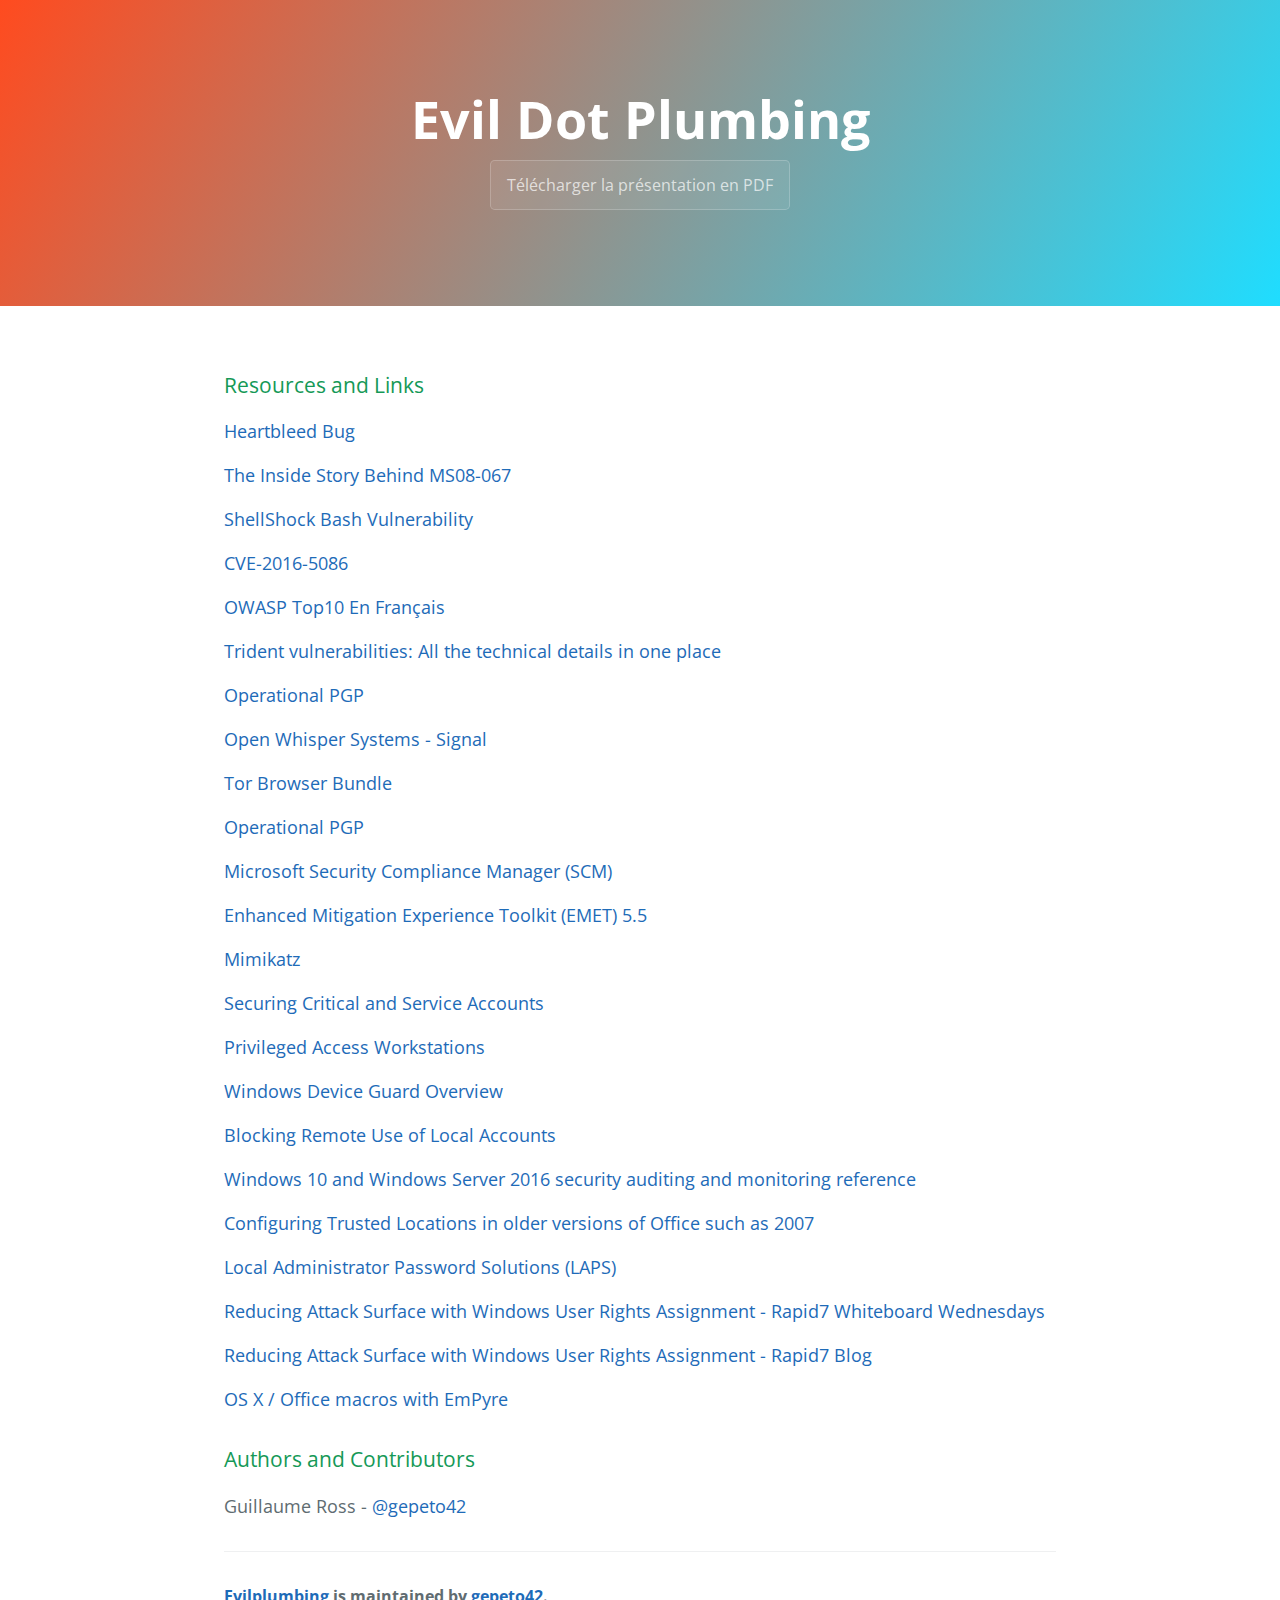
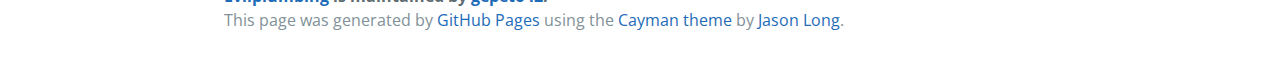
==== hf2016/index.html @ 1e851dd5 "Removed useless links and text" ====
<!DOCTYPE html>
<html lang="en-us">
  <head>
    <meta charset="UTF-8">
    <title>Evil.Plumbing</title>
    <meta name="viewport" content="width=device-width, initial-scale=1">
    <link rel="stylesheet" type="text/css" href="stylesheets/normalize.css" media="screen">
    <link href='https://fonts.googleapis.com/css?family=Open+Sans:400,700' rel='stylesheet' type='text/css'>
    <link rel="stylesheet" type="text/css" href="../stylesheets/stylesheet.css" media="screen">
    <link rel="stylesheet" type="text/css" href="../stylesheets/github-light.css" media="screen">
  </head>
  <body>
    <section class="page-header">
      <h1 class="project-name">Evil Dot Plumbing</h1>
   
      <a href="https://evil.plumbing/hf2016/gr_hackfest2016.pdf" class="btn">Télécharger la présentation en PDF</a>
    </section>

    <section class="main-content">
      <h1>


<h3>
<a id="resources-and-links" class="anchor" href="#resources-and-links" aria-hidden="true"><span aria-hidden="true" class="octicon octicon-link"></span></a>Resources and Links</h3>

<p><a href="http://heartbleed.com">Heartbleed Bug</a></p>

<p><a href="https://blogs.technet.microsoft.com/johnla/2015/09/26/the-inside-story-behind-ms08-067/">The Inside Story Behind MS08-067</a></p>

<p><a href="https://en.wikipedia.org/wiki/Shellshock_(software_bug)">ShellShock Bash Vulnerability</a></p>

<p><a href="https://ics-cert.us-cert.gov/advisories/ICSMA-16-279-01">CVE-2016-5086</a></p>

<p><a href="https://storage.googleapis.com/google-code-archive-downloads/v2/code.google.com/owasptop10/OWASP%20Top%2010%20-%202013%20-%20French.pdf">OWASP Top10 En Français</a></p>



<p><a href="https://blog.lookout.com/blog/2016/11/02/trident-pegasus-technical-details">Trident vulnerabilities: All the technical details in one place</a></p>



<p><a href="https://gist.github.com/grugq/03167bed45e774551155">Operational PGP</a></p>

<p><a href="https://whispersystems.org">Open Whisper Systems - Signal</a></p>

<p><a href="https://www.torproject.org/projects/torbrowser.html.en">Tor Browser Bundle</a></p>


<p><a href="https://gist.github.com/grugq/03167bed45e774551155">Operational PGP</a></p>

<p><a href="https://technet.microsoft.com/en-ca/solutionaccelerators/cc835245.aspx">Microsoft Security Compliance Manager (SCM)</a></p>

<p><a href="https://www.microsoft.com/en-us/download/details.aspx?id=50766">Enhanced Mitigation Experience Toolkit (EMET) 5.5</a></p>

<p><a href="https://github.com/gentilkiwi/mimikatz">Mimikatz</a></p>

<p><a href="https://msdn.microsoft.com/en-us/library/cc875826.aspx">Securing Critical and Service Accounts</a></p>

<p><a href="https://technet.microsoft.com/en-us/library/mt634654.aspx">Privileged Access Workstations</a></p>

<p><a href="https://technet.microsoft.com/en-us/library/dn986865(v=vs.85).aspx">Windows Device Guard Overview</a></p>

<p><a href="http://blogs.technet.com/b/secguide/archive/2014/09/02/blocking-remote-use-of-local-accounts.aspx">Blocking Remote Use of Local Accounts</a></p>

<p><a href="https://www.microsoft.com/en-us/download/details.aspx?id=52630">Windows 10 and Windows Server 2016 security auditing and monitoring reference
</a></p>

<p><a href="https://technet.microsoft.com/en-us/library/cc178948(v=office.12).aspx">Configuring Trusted Locations in older versions of Office such as 2007</a></p>


<p><a href="https://www.microsoft.com/en-us/download/details.aspx?id=46899">Local Administrator Password Solutions (LAPS)</a></p>

<p><a href="https://www.rapid7.com/resources/videos/user-rights-assignment.jsp">Reducing Attack Surface with Windows User Rights Assignment - Rapid7 Whiteboard Wednesdays</a></p>

<p><a href="https://community.rapid7.com/community/services/blog/2015/06/05/reducing-windows-attack-surface-with-user-rights-assignment">Reducing Attack Surface with Windows User Rights Assignment - Rapid7 Blog</a></p>

<p><a href="http://www.harmj0y.net/blog/empyre/os-x-office-macros-with-empyre/">OS X / Office macros with EmPyre</a></p>

<h3>
<a id="authors-and-contributors" class="anchor" href="#authors-and-contributors" aria-hidden="true"><span aria-hidden="true" class="octicon octicon-link"></span></a>Authors and Contributors</h3>

<p>Guillaume Ross - <a href="https://twitter.com/gepeto42">@gepeto42</a></p>


      <footer class="site-footer">
        <span class="site-footer-owner"><a href="https://github.com/gepeto42/evilplumbing">Evilplumbing</a> is maintained by <a href="https://github.com/gepeto42">gepeto42</a>.</span>

        <span class="site-footer-credits">This page was generated by <a href="https://pages.github.com">GitHub Pages</a> using the <a href="https://github.com/jasonlong/cayman-theme">Cayman theme</a> by <a href="https://twitter.com/jasonlong">Jason Long</a>.</span>
      </footer>

    </section>

  
  </body>
</html>
---- stylesheets/stylesheet.css ----
* {
  box-sizing: border-box; }

body {
  padding: 0;
  margin: 0;
  font-family: "Open Sans", "Helvetica Neue", Helvetica, Arial, sans-serif;
  font-size: 16px;
  line-height: 1.5;
  color: #606c71; }

a {
  color: #1e6bb8;
  text-decoration: none; }
  a:hover {
    text-decoration: underline; }

.btn {
  display: inline-block;
  margin-bottom: 1rem;
  color: rgba(255, 255, 255, 0.7);
  background-color: rgba(255, 255, 255, 0.08);
  border-color: rgba(255, 255, 255, 0.2);
  border-style: solid;
  border-width: 1px;
  border-radius: 0.3rem;
  transition: color 0.2s, background-color 0.2s, border-color 0.2s; }
  .btn + .btn {
    margin-left: 1rem; }

.btn:hover {
  color: rgba(255, 255, 255, 0.8);
  text-decoration: none;
  background-color: rgba(255, 255, 255, 0.2);
  border-color: rgba(255, 255, 255, 0.3); }

@media screen and (min-width: 64em) {
  .btn {
    padding: 0.75rem 1rem; } }

@media screen and (min-width: 42em) and (max-width: 64em) {
  .btn {
    padding: 0.6rem 0.9rem;
    font-size: 0.9rem; } }

@media screen and (max-width: 42em) {
  .btn {
    display: block;
    width: 100%;
    padding: 0.75rem;
    font-size: 0.9rem; }
    .btn + .btn {
      margin-top: 1rem;
      margin-left: 0; } }

.page-header {
  color: #fff;
  text-align: center;
  background-color: #159957;
  background-image: linear-gradient(120deg, #ff4b1f, #1fddff); }

@media screen and (min-width: 64em) {
  .page-header {
    padding: 5rem 6rem; } }

@media screen and (min-width: 42em) and (max-width: 64em) {
  .page-header {
    padding: 3rem 4rem; } }

@media screen and (max-width: 42em) {
  .page-header {
    padding: 2rem 1rem; } }

.project-name {
  margin-top: 0;
  margin-bottom: 0.1rem; }

@media screen and (min-width: 64em) {
  .project-name {
    font-size: 3.25rem; } }

@media screen and (min-width: 42em) and (max-width: 64em) {
  .project-name {
    font-size: 2.25rem; } }

@media screen and (max-width: 42em) {
  .project-name {
    font-size: 1.75rem; } }

.project-tagline {
  margin-bottom: 2rem;
  font-weight: normal;
  opacity: 0.7; }

@media screen and (min-width: 64em) {
  .project-tagline {
    font-size: 1.25rem; } }

@media screen and (min-width: 42em) and (max-width: 64em) {
  .project-tagline {
    font-size: 1.15rem; } }

@media screen and (max-width: 42em) {
  .project-tagline {
    font-size: 1rem; } }

.main-content :first-child {
  margin-top: 0; }
.main-content img {
  max-width: 100%; }
.main-content h1, .main-content h2, .main-content h3, .main-content h4, .main-content h5, .main-content h6 {
  margin-top: 2rem;
  margin-bottom: 1rem;
  font-weight: normal;
  color: #159957; }
.main-content p {
  margin-bottom: 1em; }
.main-content code {
  padding: 2px 4px;
  font-family: Consolas, "Liberation Mono", Menlo, Courier, monospace;
  font-size: 0.9rem;
  color: #383e41;
  background-color: #f3f6fa;
  border-radius: 0.3rem; }
.main-content pre {
  padding: 0.8rem;
  margin-top: 0;
  margin-bottom: 1rem;
  font: 1rem Consolas, "Liberation Mono", Menlo, Courier, monospace;
  color: #567482;
  word-wrap: normal;
  background-color: #f3f6fa;
  border: solid 1px #dce6f0;
  border-radius: 0.3rem; }
  .main-content pre > code {
    padding: 0;
    margin: 0;
    font-size: 0.9rem;
    color: #567482;
    word-break: normal;
    white-space: pre;
    background: transparent;
    border: 0; }
.main-content .highlight {
  margin-bottom: 1rem; }
  .main-content .highlight pre {
    margin-bottom: 0;
    word-break: normal; }
.main-content .highlight pre, .main-content pre {
  padding: 0.8rem;
  overflow: auto;
  font-size: 0.9rem;
  line-height: 1.45;
  border-radius: 0.3rem; }
.main-content pre code, .main-content pre tt {
  display: inline;
  max-width: initial;
  padding: 0;
  margin: 0;
  overflow: initial;
  line-height: inherit;
  word-wrap: normal;
  background-color: transparent;
  border: 0; }
  .main-content pre code:before, .main-content pre code:after, .main-content pre tt:before, .main-content pre tt:after {
    content: normal; }
.main-content ul, .main-content ol {
  margin-top: 0; }
.main-content blockquote {
  padding: 0 1rem;
  margin-left: 0;
  color: #819198;
  border-left: 0.3rem solid #dce6f0; }
  .main-content blockquote > :first-child {
    margin-top: 0; }
  .main-content blockquote > :last-child {
    margin-bottom: 0; }
.main-content table {
  display: block;
  width: 100%;
  overflow: auto;
  word-break: normal;
  word-break: keep-all; }
  .main-content table th {
    font-weight: bold; }
  .main-content table th, .main-content table td {
    padding: 0.5rem 1rem;
    border: 1px solid #e9ebec; }
.main-content dl {
  padding: 0; }
  .main-content dl dt {
    padding: 0;
    margin-top: 1rem;
    font-size: 1rem;
    font-weight: bold; }
  .main-content dl dd {
    padding: 0;
    margin-bottom: 1rem; }
.main-content hr {
  height: 2px;
  padding: 0;
  margin: 1rem 0;
  background-color: #eff0f1;
  border: 0; }

@media screen and (min-width: 64em) {
  .main-content {
    max-width: 64rem;
    padding: 2rem 6rem;
    margin: 0 auto;
    font-size: 1.1rem; } }

@media screen and (min-width: 42em) and (max-width: 64em) {
  .main-content {
    padding: 2rem 4rem;
    font-size: 1.1rem; } }

@media screen and (max-width: 42em) {
  .main-content {
    padding: 2rem 1rem;
    font-size: 1rem; } }

.site-footer {
  padding-top: 2rem;
  margin-top: 2rem;
  border-top: solid 1px #eff0f1; }

.site-footer-owner {
  display: block;
  font-weight: bold; }

.site-footer-credits {
  color: #819198; }

@media screen and (min-width: 64em) {
  .site-footer {
    font-size: 1rem; } }

@media screen and (min-width: 42em) and (max-width: 64em) {
  .site-footer {
    font-size: 1rem; } }

@media screen and (max-width: 42em) {
  .site-footer {
    font-size: 0.9rem; } }
---- stylesheets/github-light.css ----
/*
   Copyright 2014 GitHub Inc.

   Licensed under the Apache License, Version 2.0 (the "License");
   you may not use this file except in compliance with the License.
   You may obtain a copy of the License at

       http://www.apache.org/licenses/LICENSE-2.0

   Unless required by applicable law or agreed to in writing, software
   distributed under the License is distributed on an "AS IS" BASIS,
   WITHOUT WARRANTIES OR CONDITIONS OF ANY KIND, either express or implied.
   See the License for the specific language governing permissions and
   limitations under the License.

*/

.pl-c /* comment */ {
  color: #969896;
}

.pl-c1      /* constant, markup.raw, meta.diff.header, meta.module-reference, meta.property-name, support, support.constant, support.variable, variable.other.constant */,
.pl-s .pl-v /* string variable */ {
  color: #0086b3;
}

.pl-e  /* entity */,
.pl-en /* entity.name */ {
  color: #795da3;
}

.pl-s .pl-s1 /* string source */,
.pl-smi      /* storage.modifier.import, storage.modifier.package, storage.type.java, variable.other, variable.parameter.function */ {
  color: #333;
}

.pl-ent /* entity.name.tag */ {
  color: #63a35c;
}

.pl-k /* keyword, storage, storage.type */ {
  color: #a71d5d;
}

.pl-pds              /* punctuation.definition.string, string.regexp.character-class */,
.pl-s                /* string */,
.pl-s .pl-pse .pl-s1 /* string punctuation.section.embedded source */,
.pl-sr               /* string.regexp */,
.pl-sr .pl-cce       /* string.regexp constant.character.escape */,
.pl-sr .pl-sra       /* string.regexp string.regexp.arbitrary-repitition */,
.pl-sr .pl-sre       /* string.regexp source.ruby.embedded */ {
  color: #183691;
}

.pl-v /* variable */ {
  color: #ed6a43;
}

.pl-id /* invalid.deprecated */ {
  color: #b52a1d;
}

.pl-ii /* invalid.illegal */ {
  background-color: #b52a1d;
  color: #f8f8f8;
}

.pl-sr .pl-cce /* string.regexp constant.character.escape */ {
  color: #63a35c;
  font-weight: bold;
}

.pl-ml /* markup.list */ {
  color: #693a17;
}

.pl-mh        /* markup.heading */,
.pl-mh .pl-en /* markup.heading entity.name */,
.pl-ms        /* meta.separator */ {
  color: #1d3e81;
  font-weight: bold;
}

.pl-mq /* markup.quote */ {
  color: #008080;
}

.pl-mi /* markup.italic */ {
  color: #333;
  font-style: italic;
}

.pl-mb /* markup.bold */ {
  color: #333;
  font-weight: bold;
}

.pl-md /* markup.deleted, meta.diff.header.from-file */ {
  background-color: #ffecec;
  color: #bd2c00;
}

.pl-mi1 /* markup.inserted, meta.diff.header.to-file */ {
  background-color: #eaffea;
  color: #55a532;
}

.pl-mdr /* meta.diff.range */ {
  color: #795da3;
  font-weight: bold;
}

.pl-mo /* meta.output */ {
  color: #1d3e81;
}
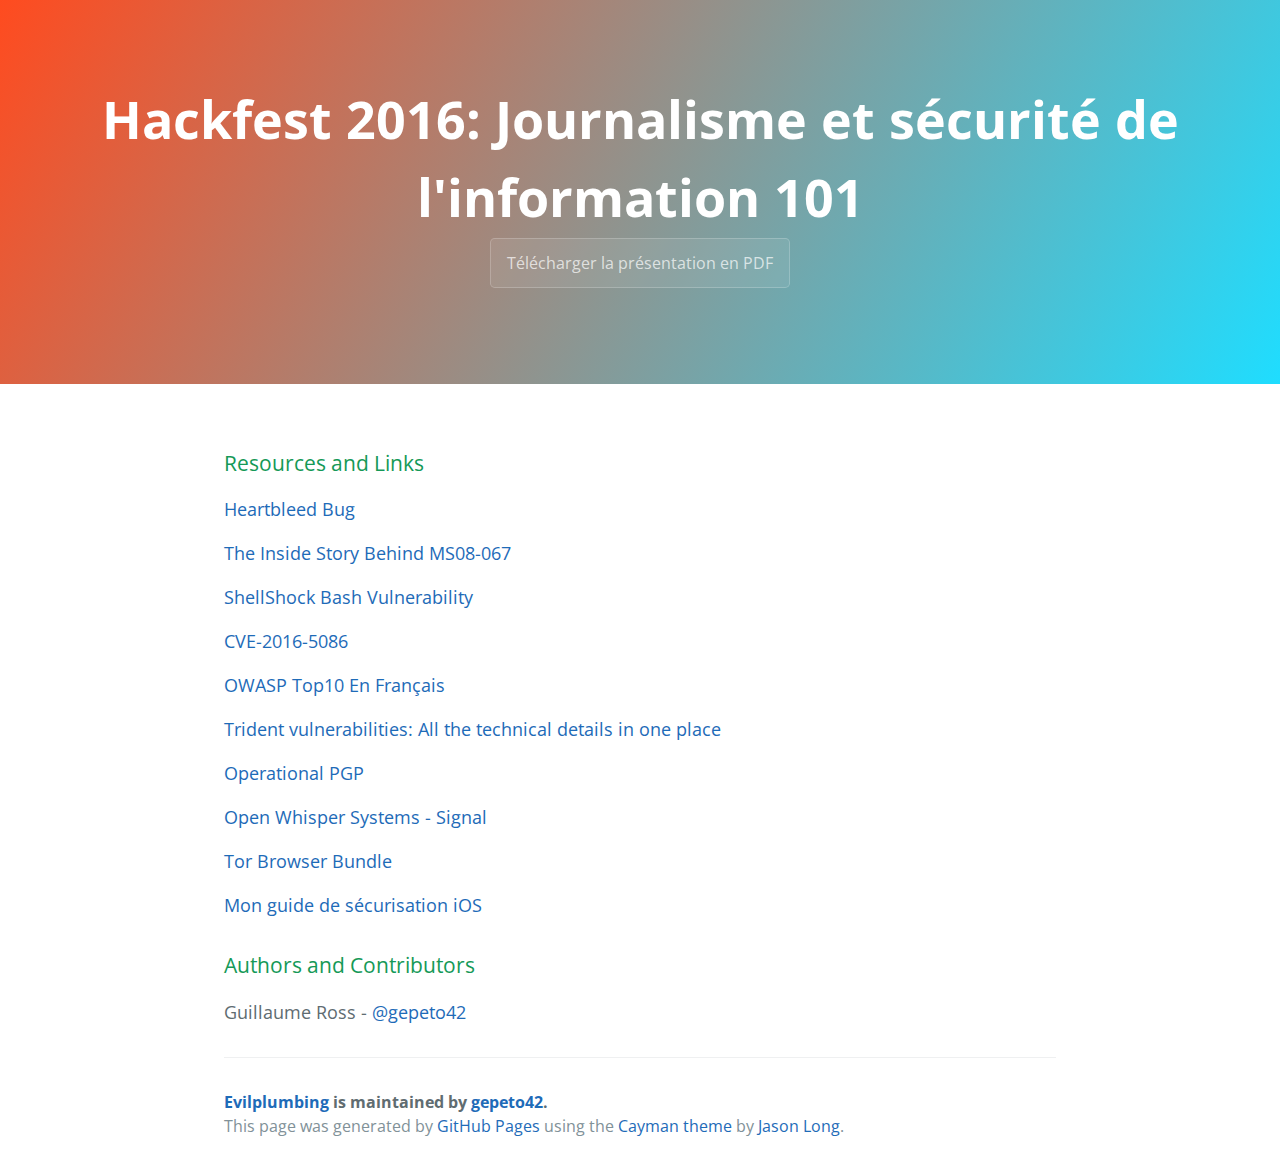
==== commit a16ce70d: "Added links" ====
--- a/hf2016/index.html
+++ b/hf2016/index.html
@@ -2,7 +2,7 @@
 <html lang="en-us">
   <head>
     <meta charset="UTF-8">
-    <title>Evil.Plumbing</title>
+    <title>Hackfest 2016: Journalisme et sécurité de l'information 101</title>
     <meta name="viewport" content="width=device-width, initial-scale=1">
     <link rel="stylesheet" type="text/css" href="stylesheets/normalize.css" media="screen">
     <link href='https://fonts.googleapis.com/css?family=Open+Sans:400,700' rel='stylesheet' type='text/css'>
@@ -11,7 +11,7 @@
   </head>
   <body>
     <section class="page-header">
-      <h1 class="project-name">Evil Dot Plumbing</h1>
+      <h1 class="project-name">Hackfest 2016: Journalisme et sécurité de l'information 101</h1>
    
       <a href="https://evil.plumbing/hf2016/gr_hackfest2016.pdf" class="btn">Télécharger la présentation en PDF</a>
     </section>
@@ -46,35 +46,8 @@
 <p><a href="https://www.torproject.org/projects/torbrowser.html.en">Tor Browser Bundle</a></p>
 
 
-<p><a href="https://gist.github.com/grugq/03167bed45e774551155">Operational PGP</a></p>
 
-<p><a href="https://technet.microsoft.com/en-ca/solutionaccelerators/cc835245.aspx">Microsoft Security Compliance Manager (SCM)</a></p>
-
-<p><a href="https://www.microsoft.com/en-us/download/details.aspx?id=50766">Enhanced Mitigation Experience Toolkit (EMET) 5.5</a></p>
-
-<p><a href="https://github.com/gentilkiwi/mimikatz">Mimikatz</a></p>
-
-<p><a href="https://msdn.microsoft.com/en-us/library/cc875826.aspx">Securing Critical and Service Accounts</a></p>
-
-<p><a href="https://technet.microsoft.com/en-us/library/mt634654.aspx">Privileged Access Workstations</a></p>
-
-<p><a href="https://technet.microsoft.com/en-us/library/dn986865(v=vs.85).aspx">Windows Device Guard Overview</a></p>
-
-<p><a href="http://blogs.technet.com/b/secguide/archive/2014/09/02/blocking-remote-use-of-local-accounts.aspx">Blocking Remote Use of Local Accounts</a></p>
-
-<p><a href="https://www.microsoft.com/en-us/download/details.aspx?id=52630">Windows 10 and Windows Server 2016 security auditing and monitoring reference
-</a></p>
-
-<p><a href="https://technet.microsoft.com/en-us/library/cc178948(v=office.12).aspx">Configuring Trusted Locations in older versions of Office such as 2007</a></p>
-
-
-<p><a href="https://www.microsoft.com/en-us/download/details.aspx?id=46899">Local Administrator Password Solutions (LAPS)</a></p>
-
-<p><a href="https://www.rapid7.com/resources/videos/user-rights-assignment.jsp">Reducing Attack Surface with Windows User Rights Assignment - Rapid7 Whiteboard Wednesdays</a></p>
-
-<p><a href="https://community.rapid7.com/community/services/blog/2015/06/05/reducing-windows-attack-surface-with-user-rights-assignment">Reducing Attack Surface with Windows User Rights Assignment - Rapid7 Blog</a></p>
-
-<p><a href="http://www.harmj0y.net/blog/empyre/os-x-office-macros-with-empyre/">OS X / Office macros with EmPyre</a></p>
+<p><a href="https://community.rapid7.com/community/infosec/blog/2015/11/26/reduced-annoyances-and-increased-security-on-ios-9-a-win-win">Mon guide de sécurisation iOS</a></p>
 
 <h3>
 <a id="authors-and-contributors" class="anchor" href="#authors-and-contributors" aria-hidden="true"><span aria-hidden="true" class="octicon octicon-link"></span></a>Authors and Contributors</h3>
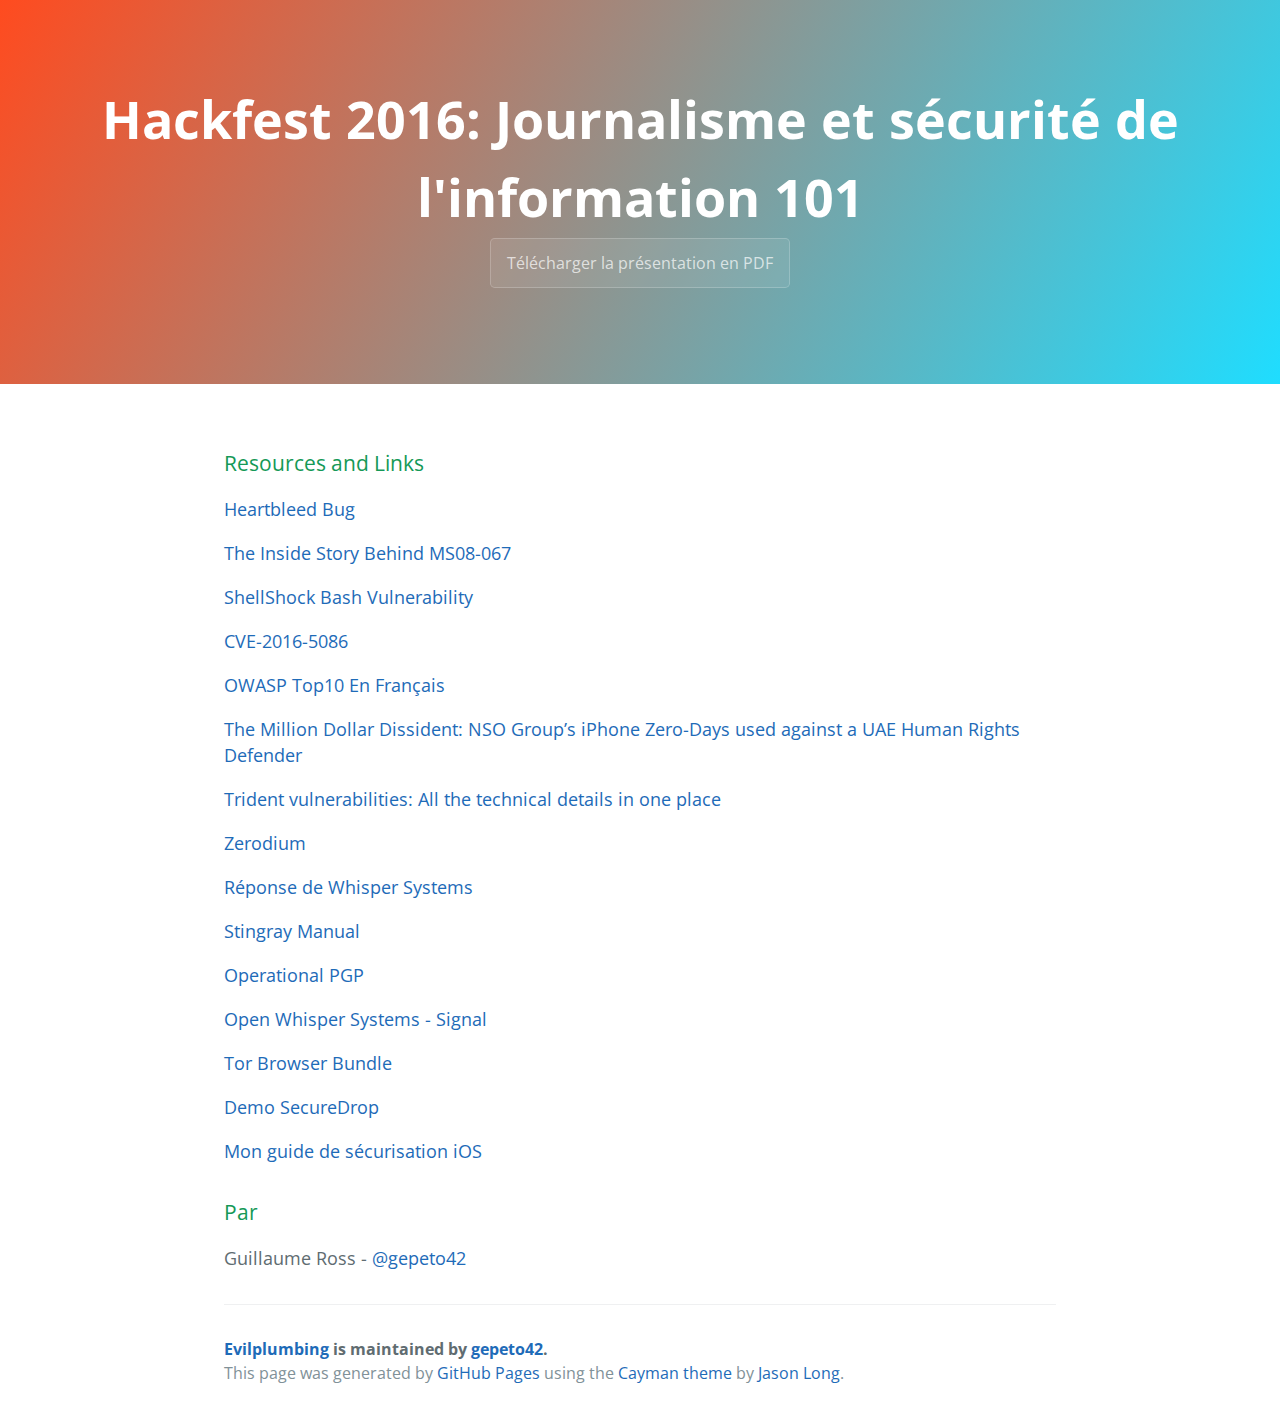
==== commit 22a24177: "Added slides" ====
--- a/hf2016/index.html
+++ b/hf2016/index.html
@@ -33,11 +33,15 @@
 
 <p><a href="https://storage.googleapis.com/google-code-archive-downloads/v2/code.google.com/owasptop10/OWASP%20Top%2010%20-%202013%20-%20French.pdf">OWASP Top10 En Français</a></p>
 
-
+<p><a href="https://citizenlab.org/2016/08/million-dollar-dissident-iphone-zero-day-nso-group-uae/">The Million Dollar Dissident: NSO Group’s iPhone Zero-Days used against a UAE Human Rights Defender</a></p>
 
 <p><a href="https://blog.lookout.com/blog/2016/11/02/trident-pegasus-technical-details">Trident vulnerabilities: All the technical details in one place</a></p>
 
+<p><a href="https://www.zerodium.com/program.html">Zerodium</a></p>
 
+<p><a href="https://whispersystems.org/bigbrother/eastern-virginia-grand-jury/">Réponse de Whisper Systems </a></p>
+
+<p><a href="https://theintercept.com/2016/09/12/long-secret-stingray-manuals-detail-how-police-can-spy-on-phones/">Stingray Manual</a></p>
 
 <p><a href="https://gist.github.com/grugq/03167bed45e774551155">Operational PGP</a></p>
 
@@ -45,12 +49,13 @@
 
 <p><a href="https://www.torproject.org/projects/torbrowser.html.en">Tor Browser Bundle</a></p>
 
+<p><a href="https://securedrop.org/demo">Demo SecureDrop</a></p>
 
 
 <p><a href="https://community.rapid7.com/community/infosec/blog/2015/11/26/reduced-annoyances-and-increased-security-on-ios-9-a-win-win">Mon guide de sécurisation iOS</a></p>
 
 <h3>
-<a id="authors-and-contributors" class="anchor" href="#authors-and-contributors" aria-hidden="true"><span aria-hidden="true" class="octicon octicon-link"></span></a>Authors and Contributors</h3>
+<a id="authors-and-contributors" class="anchor" href="#authors-and-contributors" aria-hidden="true"><span aria-hidden="true" class="octicon octicon-link"></span></a>Par</h3>
 
 <p>Guillaume Ross - <a href="https://twitter.com/gepeto42">@gepeto42</a></p>
 
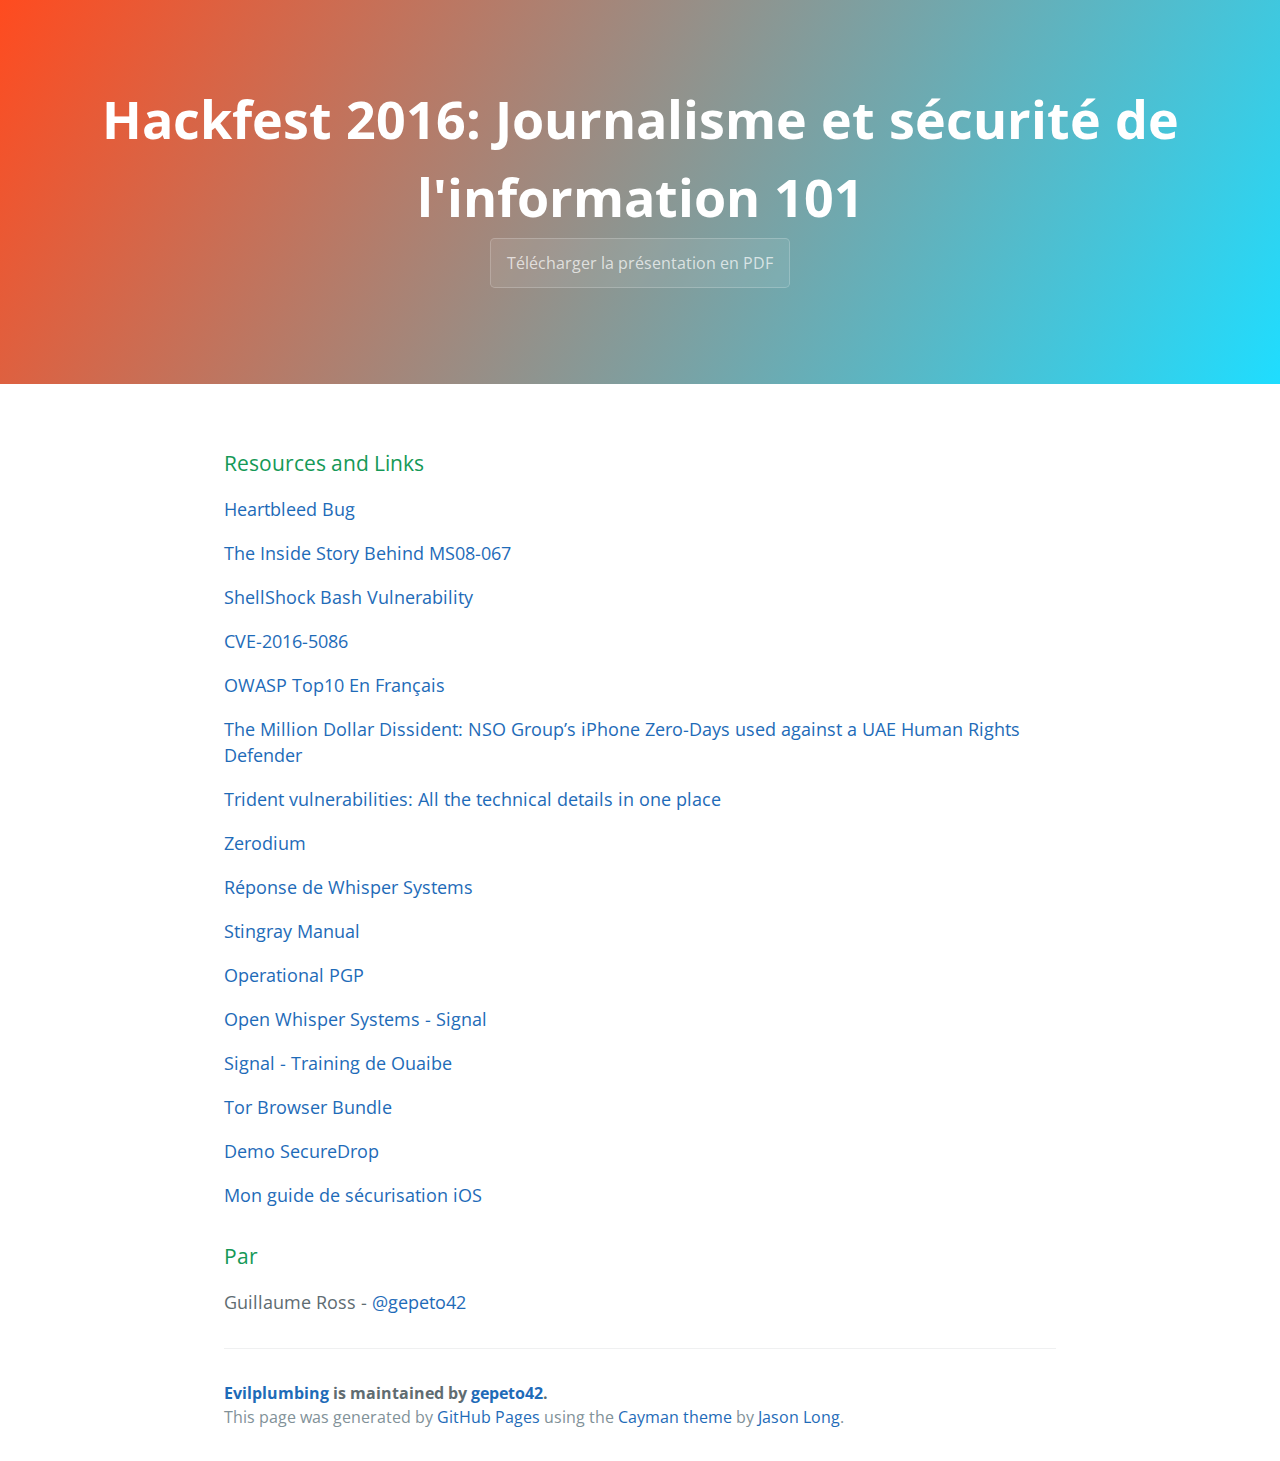
==== commit 37df4418: "Added Ouaibe Link" ====
--- a/hf2016/index.html
+++ b/hf2016/index.html
@@ -47,6 +47,8 @@
 
 <p><a href="https://whispersystems.org">Open Whisper Systems - Signal</a></p>
 
+<p><a href="https://www.ouaibe.qc.ca/signal/#/">Signal - Training de Ouaibe</a></p>
+
 <p><a href="https://www.torproject.org/projects/torbrowser.html.en">Tor Browser Bundle</a></p>
 
 <p><a href="https://securedrop.org/demo">Demo SecureDrop</a></p>
